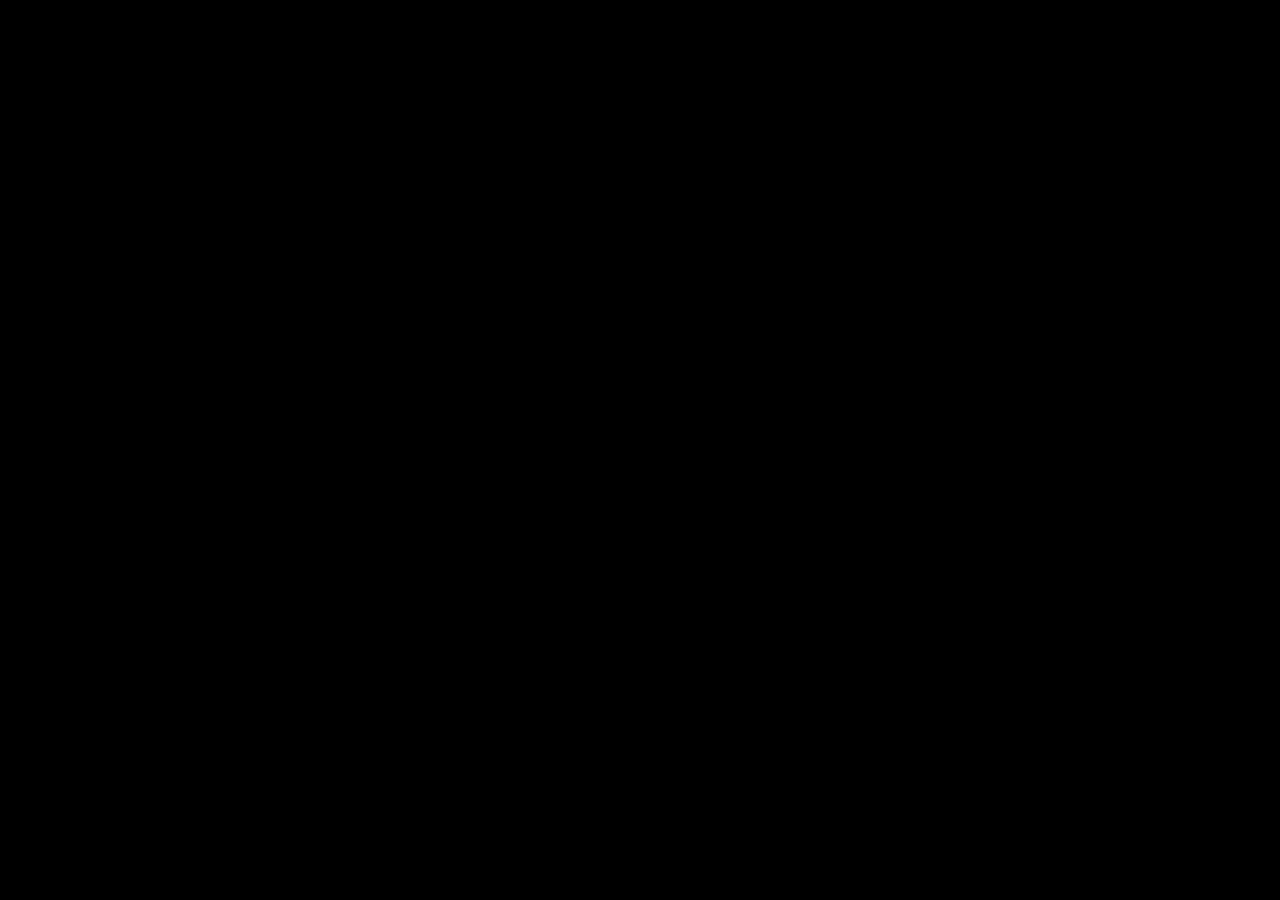
==== index.html @ 720a2d7f "Scaffold canvas boilerplate and lock down the gameplay parameter spec The scaffolding was delegated " ====
<!DOCTYPE html>
<html lang="ja">
<head>
  <meta charset="UTF-8">
  <meta name="viewport" content="width=device-width, initial-scale=1.0">
  <title>Bang's-Edge</title>
  <link rel="stylesheet" href="style.css">
</head>
<body>
  <canvas id="gameCanvas"></canvas>
  <script src="script.js"></script>
</body>
</html>
---- style.css ----
* {
  margin: 0;
  padding: 0;
  box-sizing: border-box;
}

html, body {
  width: 100%;
  height: 100%;
  overflow: hidden;
  background-color: #000;
  user-select: none;
  -webkit-user-select: none;
}

#gameCanvas {
  display: block;
  width: 100%;
  height: 100%;
}
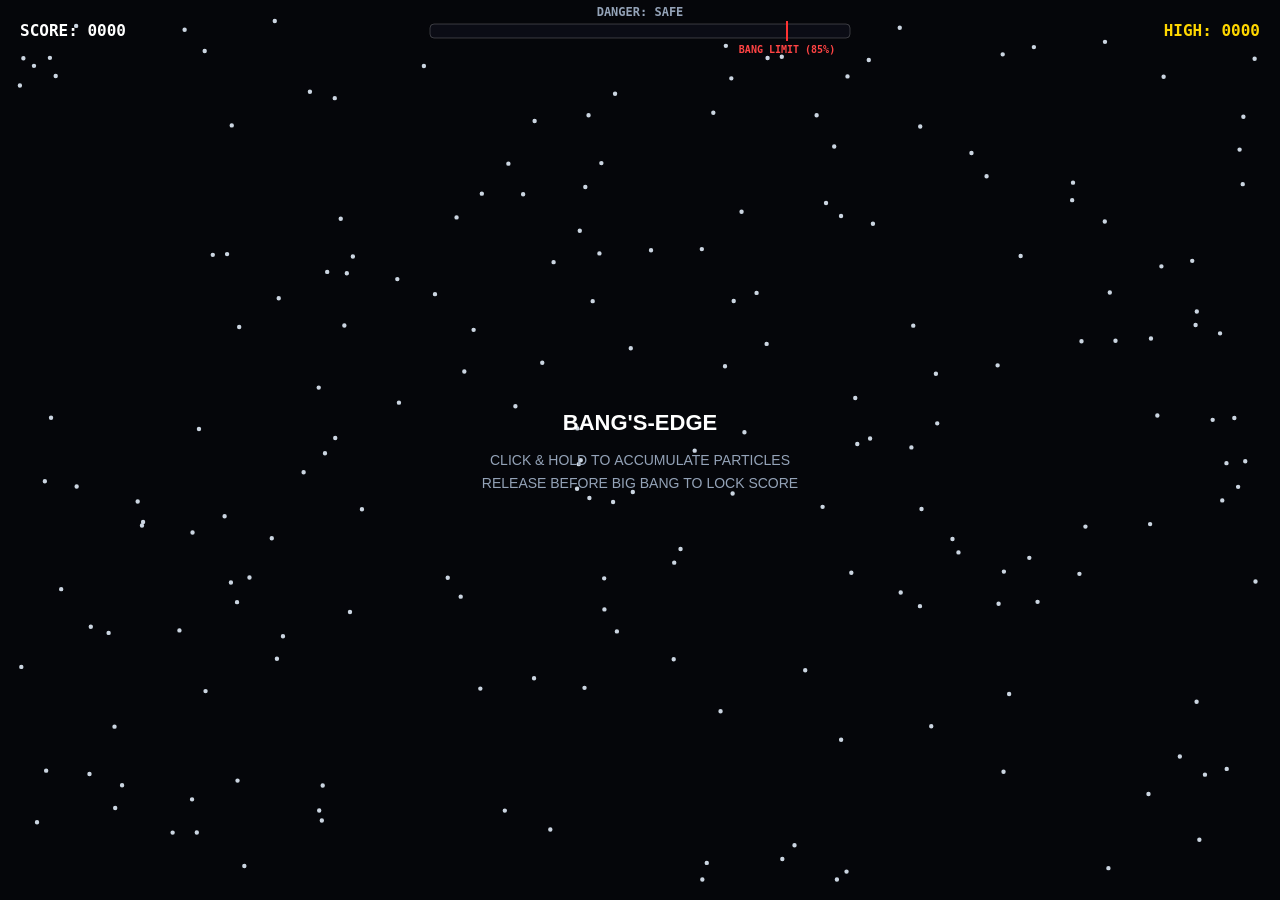
==== commit 0cfe10b9: "Implement the game loop and fix two reachability bugs in the parameters The main implementation was " ====
--- a/index.html
+++ b/index.html
@@ -8,6 +8,7 @@
 </head>
 <body>
   <canvas id="gameCanvas"></canvas>
+  <script src="config.js"></script>
   <script src="script.js"></script>
 </body>
 </html>
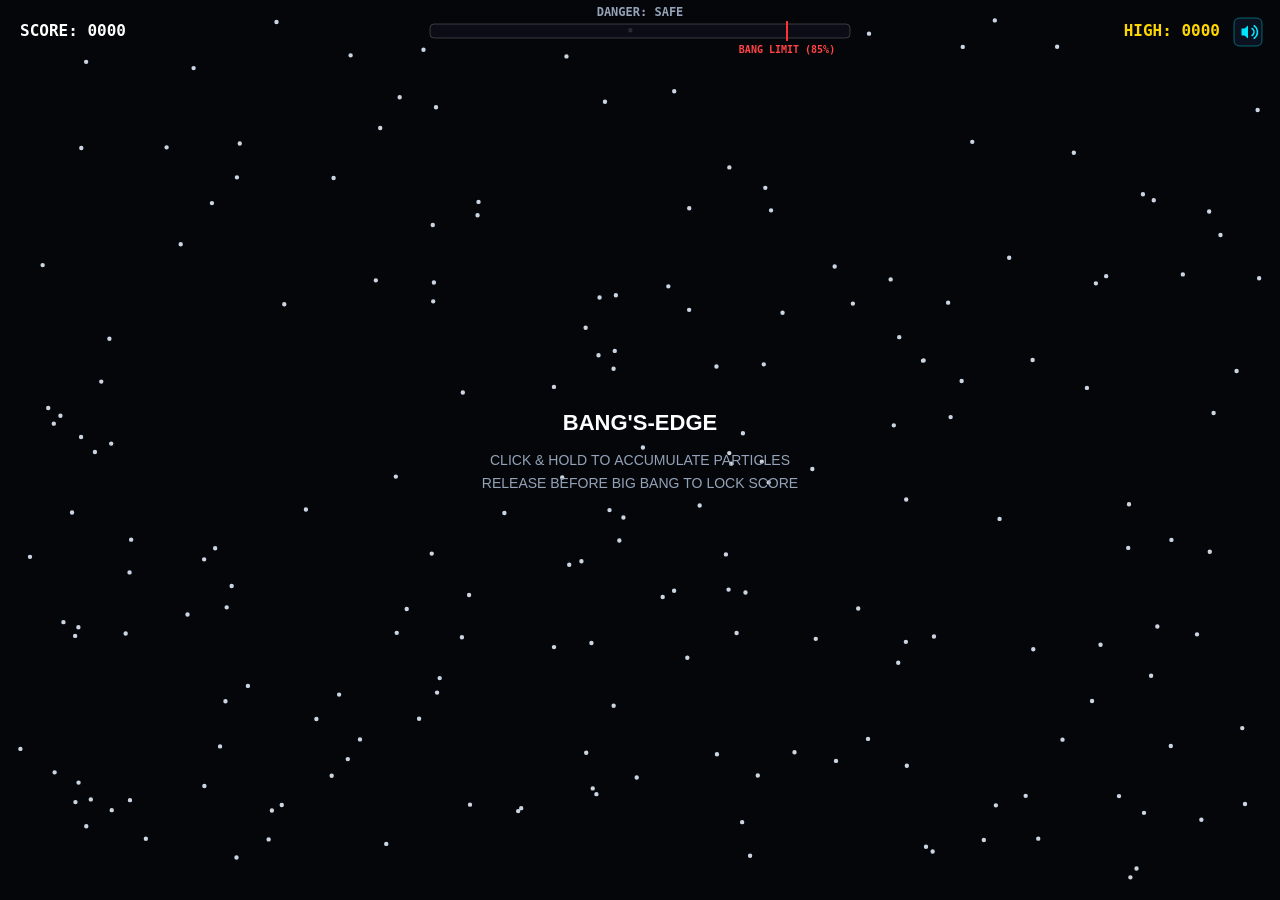
==== commit 1f3f2345: "Add synthesized sound effects via Web Audio Sound was previously out of scope, but generating it wit" ====
--- a/index.html
+++ b/index.html
@@ -9,6 +9,7 @@
 <body>
   <canvas id="gameCanvas"></canvas>
   <script src="config.js"></script>
+  <script src="audio.js"></script>
   <script src="script.js"></script>
 </body>
 </html>
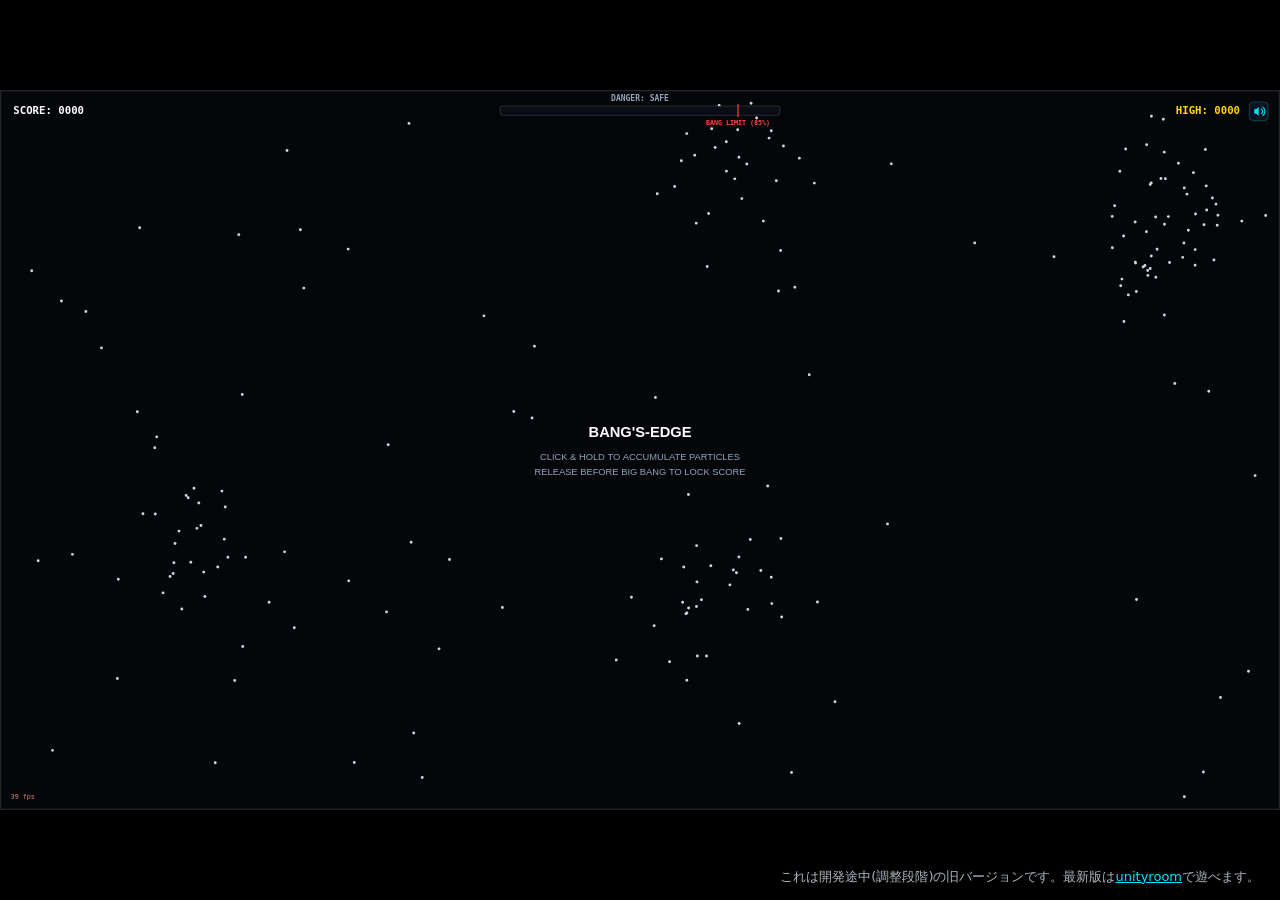
==== commit 171ff271: "Add the MIT license and mark the web version as the old tuning build The repository is going public " ====
--- a/index.html
+++ b/index.html
@@ -8,6 +8,9 @@
 </head>
 <body>
   <canvas id="gameCanvas"></canvas>
+  <!-- This JS version is the earlier tuning-stage build kept for reference; point players at the current one.
+       The note sits outside the canvas, so pressing the link never starts a round (pointerdown is on the canvas). -->
+  <div id="legacy-note">これは開発途中(調整段階)の旧バージョンです。最新版は<a href="https://unityroom.com/games/bang-s-edge" target="_blank" rel="noopener">unityroom</a>で遊べます。</div>
   <script src="config.js"></script>
   <script src="audio.js"></script>
   <script src="script.js"></script>
--- a/style.css
+++ b/style.css
@@ -18,3 +18,22 @@
   width: 100%;
   height: 100%;
 }
+
+/* Bottom-right, away from the fps readout (bottom-left). Only the link takes clicks, so pressing the
+   text still reaches the game underneath. */
+#legacy-note {
+  position: fixed;
+  right: 12px;
+  bottom: 10px;
+  padding: 4px 8px;
+  border-radius: 4px;
+  background: rgba(0, 0, 0, 0.6);
+  color: rgba(203, 213, 225, 0.85);
+  font: 13px/1.4 system-ui, sans-serif;
+  pointer-events: none;
+}
+
+#legacy-note a {
+  color: #00e5ff;
+  pointer-events: auto;
+}
